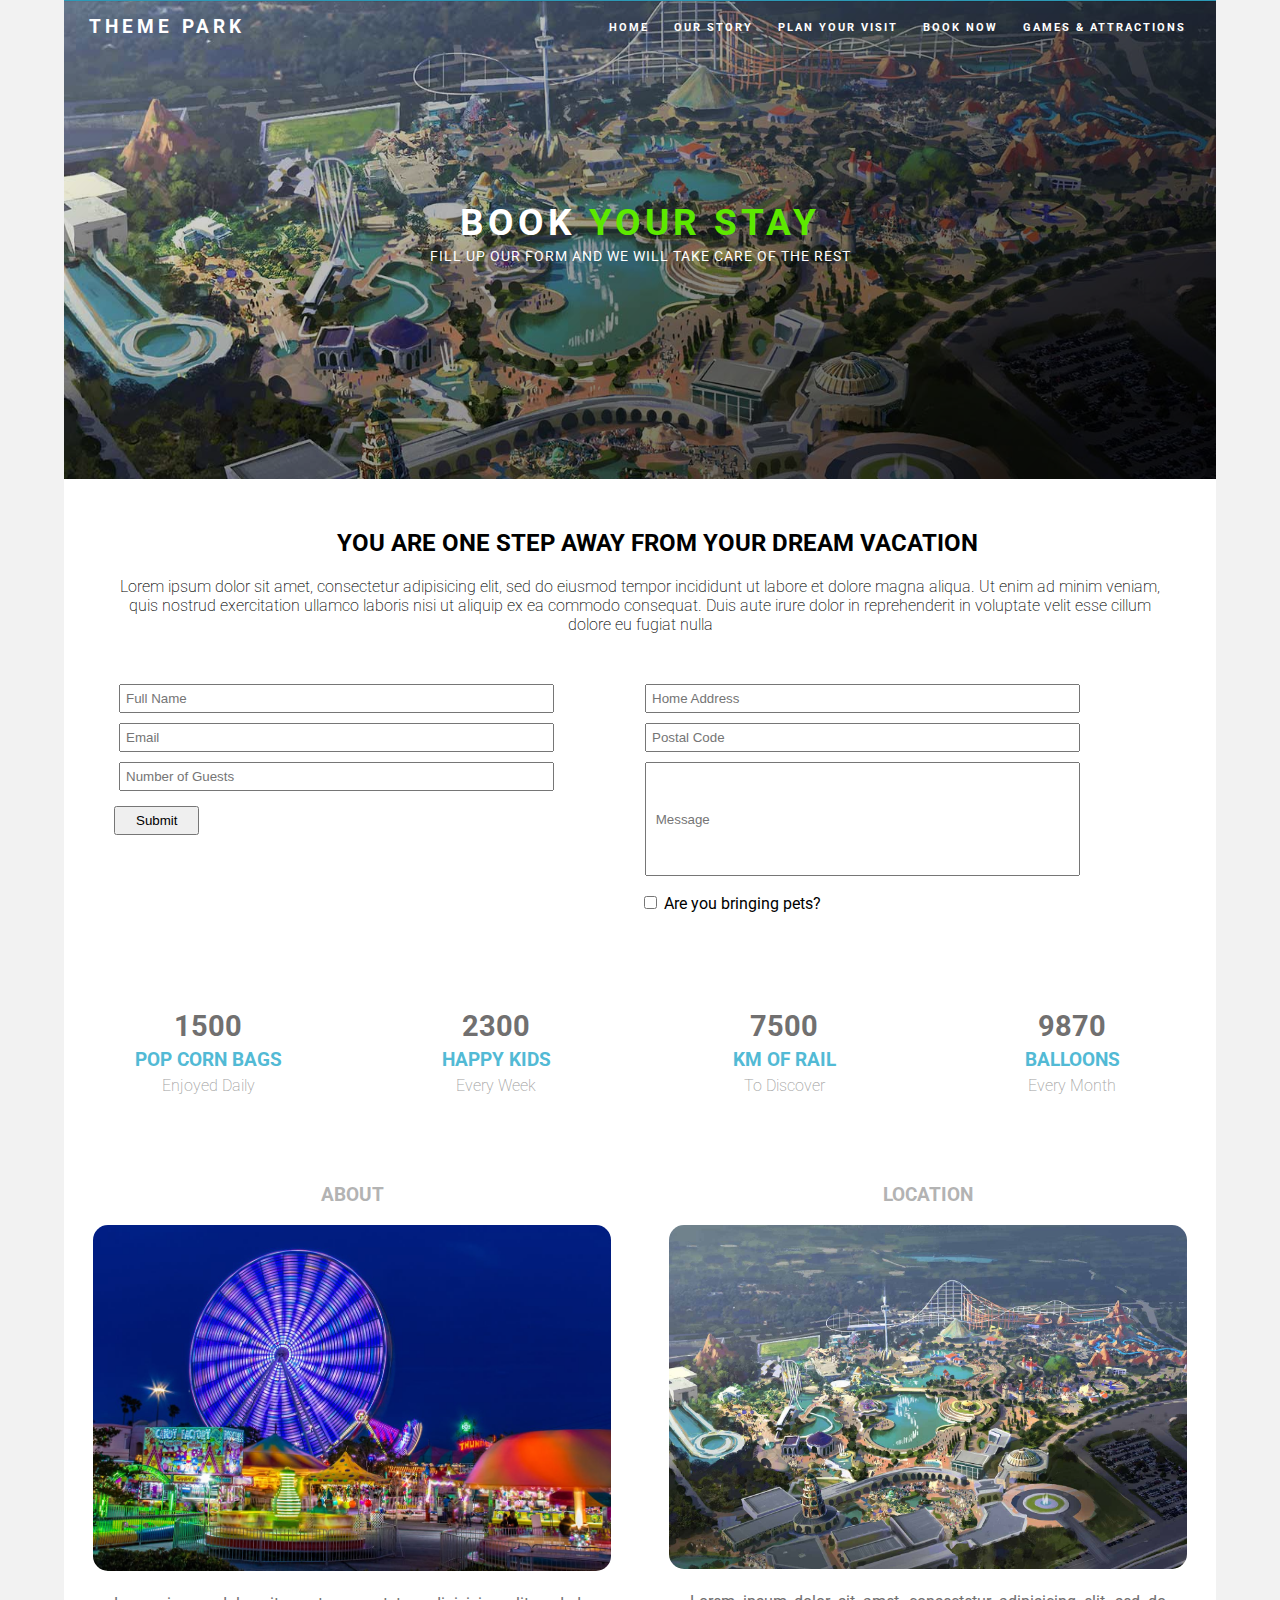
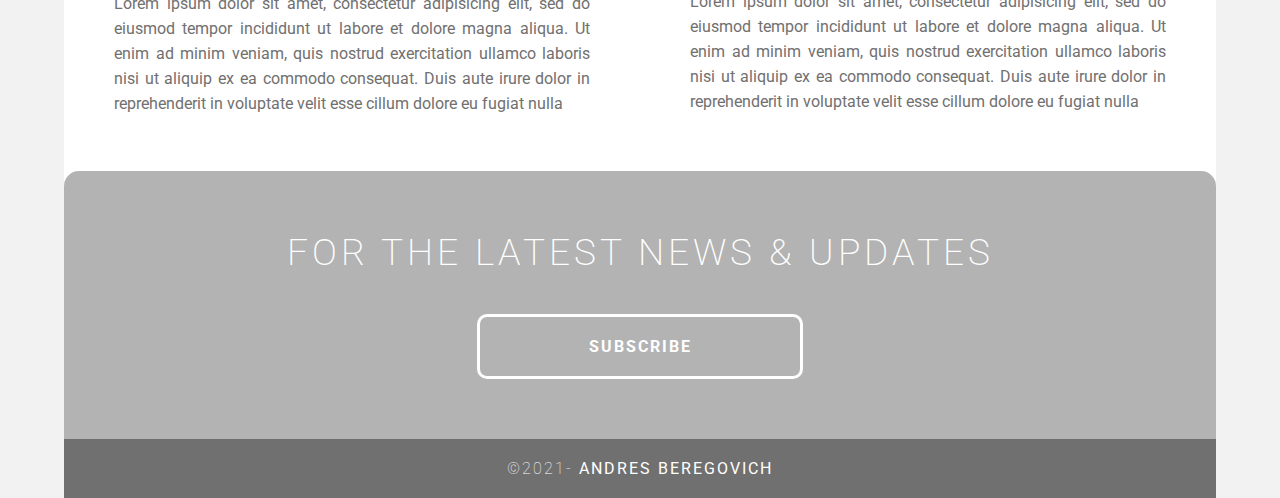
==== Theme Park/booking_form.html @ 8469e583 "Initial File Structure - Theme Park" ====
<!DOCTYPE html>
<html lang="en-US">
  <head>
    <meta charset="UTF-8" />
    <meta http-equiv="X-UA-Compatible" content="IE=edge" />
    <meta name="viewport" content="width=device-width, initial-scale=1" />
    <title>Our Amazing Theme Park</title>
    <link rel="preconnect" href="https://fonts.googleapis.com" />
    <link rel="preconnect" href="https://fonts.gstatic.com" crossorigin />
    <link
      href="https://fonts.googleapis.com/css2?family=Roboto:ital,wght@0,100;0,300;0,400;0,700;0,900;1,100;1,300;1,400;1,500;1,700;1,900&display=swap"
      rel="stylesheet"
    />
    <link href="css/styles.css" rel="stylesheet" type="text/css" />
    <link href="css/checkbox.css" rel="stylesheet" type="text/css" />
  </head>
  <body>
    <!-- Main Container -->
    <div class="container">
      <!-- Navigation -->
      <header>
        <a href="">
          <h4 class="logo">THEME PARK</h4>
        </a>
        <nav>
          <ul>
            <li><a href="#hero">HOME</a></li>
            <li><a href="#about">OUR STORY</a></li>
            <li><a href="#contact">PLAN YOUR VISIT</a></li>
            <li><a href="#accomodation">BOOK NOW</a></li>
            <li><a href="#attractions">GAMES & ATTRACTIONS</a></li>
          </ul>
        </nav>
      </header>
      <!-- Hero Section -->
      <section class="hero booking-page" id="hero">
        <h2 class="hero_header">BOOK <span class="light">YOUR STAY</span></h2>
        <p class="tagline">
          <strong> FILL UP OUR FORM AND WE WILL TAKE CARE OF THE REST </strong>
        </p>
      </section>
      <!-- About Section -->
      <section class="spacer">
        <h2 style="padding-left: 35px">
          YOU ARE ONE STEP AWAY FROM YOUR DREAM VACATION
        </h2>
        <p class="sub-text">
          Lorem ipsum dolor sit amet, consectetur adipisicing elit, sed do
          eiusmod tempor incididunt ut labore et dolore magna aliqua. Ut enim ad
          minim veniam, quis nostrud exercitation ullamco laboris nisi ut
          aliquip ex ea commodo consequat. Duis aute irure dolor in
          reprehenderit in voluptate velit esse cillum dolore eu fugiat nulla
        </p>
      </section>
      <section class="booking-section" id="booking-section">
        <div class="column-left">
          <form class="booking-form">
            <input
              type="text"
              class="user-data"
              id="name"
              placeholder="Full Name"
            /><br />
            <input
              type="text"
              class="user-data"
              id="email"
              placeholder="Email"
            /><br />
            <input
              type="text"
              class="user-data"
              id="guest-number"
              placeholder="Number of Guests"
            />
            <input class="submit-button" type="submit" value="Submit" />
          </form>
        </div>
        <div class="column-right">
          <form class="booking-form">
            <input
              type="text"
              class="user-data"
              id="address"
              placeholder="Home Address"
            /><br />
            <input
              type="text"
              class="user-data"
              id="post-code"
              placeholder="Postal Code"
            />
            <input
              type="text"
              class="user-message"
              id="message"
              placeholder=" Message"
            /><br />
            <label for="hasPets"
              ><input
                class="checkbox-label"
                type="checkbox"
                name="kids"
                id="hasPets"
              />
              <strong>Are you bringing pets?</strong></label
            >
          </form>
        </div>
      </section>
      <!-- Stats Gallery Section -->
      <div class="gallery">
        <div class="thumbnail">
          <h1 class="stats">1500</h1>
          <h4>POP CORN BAGS</h4>
          <p>Enjoyed Daily</p>
        </div>
        <div class="thumbnail">
          <h1 class="stats">2300</h1>
          <h4>HAPPY KIDS</h4>
          <p>Every Week</p>
        </div>
        <div class="thumbnail">
          <h1 class="stats">7500</h1>
          <h4>KM OF RAIL</h4>
          <p>To Discover</p>
        </div>
        <div class="thumbnail">
          <h1 class="stats">9870</h1>
          <h4>BALLOONS</h4>
          <p>Every Month</p>
        </div>
      </div>
      <!-- More Info Section -->
      <footer>
        <article class="footer_column">
          <h3>ABOUT</h3>
          <img
            src="images/park1.jpeg"
            alt=""
            width="400"
            height="200"
            class="cards"
          />
          <p>
            Lorem ipsum dolor sit amet, consectetur adipisicing elit, sed do
            eiusmod tempor incididunt ut labore et dolore magna aliqua. Ut enim
            ad minim veniam, quis nostrud exercitation ullamco laboris nisi ut
            aliquip ex ea commodo consequat. Duis aute irure dolor in
            reprehenderit in voluptate velit esse cillum dolore eu fugiat nulla
          </p>
        </article>
        <article class="footer_column">
          <h3>LOCATION</h3>
          <img
            src="images/park2.jpeg"
            alt=""
            width="400"
            height="200"
            class="cards"
          />
          <p>
            Lorem ipsum dolor sit amet, consectetur adipisicing elit, sed do
            eiusmod tempor incididunt ut labore et dolore magna aliqua. Ut enim
            ad minim veniam, quis nostrud exercitation ullamco laboris nisi ut
            aliquip ex ea commodo consequat. Duis aute irure dolor in
            reprehenderit in voluptate velit esse cillum dolore eu fugiat nulla
          </p>
        </article>
      </footer>
      <!-- Footer Section -->
      <section class="footer_banner" id="contact">
        <h2 class="hidden">Footer Banner Section</h2>
        <p class="hero_header">FOR THE LATEST NEWS &amp; UPDATES</p>
        <div class="button">subscribe</div>
      </section>
      <!-- Copyrights Section -->
      <div class="copyright">
        &copy;2021- <strong>Andres Beregovich</strong>
      </div>
    </div>
    <!-- Pop up Offer -->
    <div class="popup-wrapper" id="wrapper">
      <div class="popup">
        <div class="popup-close">x</div>
        <div class="popup-content">
          <h2>GET 50% OFF!</h2>
          <p>
            <strong>
              Don't miss this unique opportunity and enjoy an amazing weekend
              with us. Send us a message and we will get in contact with you to
              validate your discount.</strong
            >
          </p>
          <form class="booking-form">
            <input
              type="text"
              class="user-data"
              id="name"
              placeholder=" Full Name"
            /><br />
            <input
              type="text"
              class="user-data"
              id="email"
              placeholder=" Email"
            /><br />
            <input
              type="text"
              class="user-message"
              id="message"
              placeholder=" Message"
            />
          </form>
          <button class="popup-button"><strong>Book Offer</strong></button>
        </div>
      </div>
    </div>
    <!-- Main Container Ends -->

    <!-- Load scripts -->

    <script src="script.js"></script>
  </body>
</html>
---- Theme Park/css/styles.css ----
@charset "UTF-8";
/* Body */
body {
  font-family: roboto;
  background-color: #f2f2f2;
  margin-top: 0px;
  margin-right: 0px;
  margin-bottom: 0px;
  margin-left: 0px;
  font-style: normal;
  font-weight: 200;
}
/* Pop-up*/
.popup-wrapper {
  background: rgba(0, 0, 0, 0.7);
  position: fixed;
  top: 0;
  left: 0;
  width: 100%;
  height: 100%;
  display: none;
}

.popup {
  font-family: roboto;
  text-align: center;
  width: 100%;
  max-width: 400px;
  margin: 10% auto;
  padding: 20px;
  background: white;
  position: relative;
  border-radius: 10px;
  background-image: linear-gradient(cyan, white);
}

.popup-close {
  font-weight: bold;
  position: absolute;
  top: 5px;
  text-decoration: none;
  padding: 10px;
  cursor: pointer;
}

.popup-button {
  padding: 10px 30px 10px 30px;
  margin: 10px;
  background-color: gray;
  border-radius: 3px;
  color: #fff;
  border: 1px solid black;
}

.popup-button:hover {
  background-color: #fefefe;
  color: black;
  cursor: pointer;
}

/* Pop-up Form*/
.user-data {
  width: 80%;
  margin: 5px;
  padding: 5px;
}

.user-message {
  width: 80%;
  min-height: 100px;
  margin: 5px;
  padding: 5px;
  text-align: left;
}

/* Container */
.container {
  width: 90%;
  margin-left: auto;
  margin-right: auto;
  height: auto;
  background-color: #ffffff;
}
/* Navigation */
header {
  width: 100%;
  height: 5%;
  background-color: #52bad5;
  border-bottom: 1px solid #2c9ab7;
}
.logo {
  color: #fff;
  font-weight: bold;
  text-align: undefined;
  width: 20%;
  float: left;
  margin-top: 15px;
  margin-left: 25px;
  letter-spacing: 4px;
}
nav {
  float: right;
  width: 70%;
  text-align: right;
  margin-right: 5px;
}
header nav ul {
  list-style: none;
  float: right;
}
nav ul li {
  float: left;
  color: #ffffff;
  font-size: clamp(0.5rem, 0.7rem, 1rem);
  text-align: left;
  margin-right: 25px;
  margin-top: 5px;
  letter-spacing: 2px;
  font-weight: bold;
  transition: all 0.3s linear;
}
ul li a {
  color: #ffffff;
  text-decoration: none;
}
ul li:hover a {
  color: #2c9ab7;
}
.hero_header {
  color: #ffffff;
  font-size: clamp(1.5rem, 2.3rem, 3.5rem);
  text-align: center;
  margin-top: 0px;
  margin-right: 0px;
  margin-bottom: 0px;
  margin-left: 0px;
  letter-spacing: 4px;
}
/* Hero Section */
.hero {
  background-color: #b3b3b3;
  background-image: linear-gradient(
      135deg,
      rgba(255, 255, 255, 0),
      rgba(0, 0, 0, 0.817)
    ),
    url(../images/park5.jpeg);
  background-position: center;
  background-size: cover;
  padding-top: 200px;
  padding-bottom: 200px;
}
.hero.booking-page {
  background-color: #b3b3b3;
  background-image: linear-gradient(
      135deg,
      rgba(255, 255, 255, 0),
      rgba(0, 0, 0, 0.817)
    ),
    url(../images/park2.jpeg);
  background-position: center;
  background-size: cover;
  padding-top: 200px;
  padding-bottom: 200px;
}
.column-left {
  width: 50%;
  float: left;
}
.column-right {
  width: 50%;
  float: right;
}
.light {
  font-weight: bold;
  color: #5de800;
}
.tagline {
  text-align: center;
  color: #ffffff;
  margin-top: 4px;
  font-size: clamp(0.9rem, 0.75vw, 1rem);
  text-transform: uppercase;
  letter-spacing: 1px;
}
.sub-text {
  width: 100%;
}
.submit-button {
  margin-top: 10px;
  padding-left: 20px;
  padding-right: 20px;
  padding-top: 5px;
  padding-bottom: 5px;
}
.submit-button:hover {
  background-color: #fefefe;
  color: black;
  cursor: pointer;
  border-width: 1px;
  border-radius: 3px;
  padding-left: 20px;
  padding-right: 20px;
  padding-top: 5px;
  padding-bottom: 5px;
}

/* About Section */
.spacer {
  height: 50px;
  margin: 50px;
  text-align: center;
}
.booking-section {
  padding: 50px;
  min-height: 230px;
}
.text_column {
  width: 29%;
  text-align: center;
  font-size: clamp(0.7rem, 1rem, 1.2rem);
  font-weight: normal;
  line-height: 25px;
  float: left;
  padding-left: 20px;
  padding-right: 20px;
  color: #a3a3a3;
}
.about {
  padding-left: 25px;
  padding-right: 25px;
  padding-top: 35px;
  display: inline-block;
  background-color: #ffffff;
  margin-top: 0px;
}
/* Stats Gallery */
.stats {
  color: #717070;
  font-size: clamp(1.2rem, 1.8rem, 2rem);
  margin-bottom: 5px;
}

h4 {
  font-size: clamp(1rem, 1.2rem, 1.6rem);
}
h3 {
  font-size: clamp(1rem, 1.2rem, 1.6rem);
}
p {
  font-size: clamp(0.8rem, 1rem, 1.5rem);
}
.gallery {
  clear: both;
  display: inline-block;
  width: 100%;
  background-color: #ffffff;
  margin-bottom: 10px;
  border-radius: 15px;
  /* [disabled]min-width: 400px;
*/
  padding-bottom: 35px;
  padding-top: 0px;
  margin-top: -5px;
  margin-bottom: 0px;
}
.thumbnail {
  width: 25%;
  text-align: center;
  float: left;
  margin-top: 35px;
}
.gallery .thumbnail h4 {
  margin-top: 5px;
  margin-right: 5px;
  margin-bottom: 5px;
  margin-left: 5px;
  color: #52bad5;
}
.gallery .thumbnail p {
  margin-top: 0px;
  margin-right: 0px;
  margin-bottom: 0px;
  margin-left: 0px;
  color: #a3a3a3;
}
/* Service Section */
.boxa {
  background-image: linear-gradient(
      135deg,
      rgba(255, 255, 255, 0),
      rgba(0, 0, 0, 0.817)
    ),
    url(../images/park1.jpeg);
  height: 400px;
  margin-bottom: 25px;
  border-radius: 15px;
  background-size: cover;
  background-position: center;
}

.boxb {
  background-image: linear-gradient(
      135deg,
      rgba(255, 255, 255, 0),
      rgba(0, 0, 0, 0.817)
    ),
    url(../images/park4.jpeg);
  height: 400px;
  margin-bottom: 25px;
  border-radius: 15px;
  background-size: cover;
  background-position: center;
}

.boxc {
  background-image: linear-gradient(
      135deg,
      rgba(255, 255, 255, 0),
      rgba(0, 0, 0, 0.817)
    ),
    url(../images/park3.jpeg);
  height: 400px;
  margin-bottom: 25px;
  border-radius: 15px;
  background-size: cover;
  background-position: center;
}

.boxd {
  background-image: linear-gradient(
      135deg,
      rgba(255, 255, 255, 0),
      rgba(0, 0, 0, 0.817)
    ),
    url(../images/park2.jpeg);
  height: 400px;
  margin-bottom: 25px;
  border-radius: 15px;
  background-size: cover;
  background-position: center;
}

.banner {
  background-color: grey;
  background-image: url(images/park2.jpg);
  height: 400px;
  margin-bottom: 25px;
  border-radius: 15px;
}
.boxtext {
  color: #ffffff;
  font-size: clamp(1rem, 1.5rem, 2rem);
  text-align: right;
  padding-right: 100px;
  padding-top: 110px;
  letter-spacing: 2px;
  margin-top: 0px;
}
.parallax_description {
  color: #ffffff;
  text-align: right;
  padding-right: 100px;
  width: 30%;
  float: right;
  font-weight: lighter;
  line-height: 23px;
  margin-top: 0px;
  margin-right: 0px;
  margin-bottom: 0px;
  margin-left: 0px;
}
/* More info */
footer {
  background-color: #ffffff;
  padding-bottom: 35px;
}
.footer_column {
  width: 50%;
  text-align: center;
  padding-top: 30px;
  float: left;
}
footer .footer_column h3 {
  color: #b3b3b3;
  text-align: center;
}
footer .footer_column p {
  color: #717070;
  background-color: #ffffff;
}
.cards {
  width: 90%;
  height: auto;
  max-width: 600px;
  max-height: 400px;
  border-radius: 15px;
}
footer .footer_column p {
  padding-left: 30px;
  padding-right: 30px;
  text-align: justify;
  line-height: 25px;
  font-weight: normal;
  margin-left: 20px;
  margin-right: 20px;
}
.button {
  width: clamp(200px, 300px, 450px);
  margin-top: 40px;
  margin-right: auto;
  margin-bottom: auto;
  margin-left: auto;
  padding-top: 20px;
  padding-right: 10px;
  padding-bottom: 20px;
  padding-left: 10px;
  text-align: center;
  vertical-align: middle;
  border-radius: 0px;
  text-transform: uppercase;
  font-size: clamp(0.7rem, 1rem, 1.4rem);
  font-weight: bold;
  letter-spacing: 2px;
  border: 3px solid #ffffff;
  border-radius: 10px;
  color: #ffffff;
  transition: all 0.3s linear;
}
.button:hover {
  background-color: #fefefe;
  color: #c4c4c4;
  cursor: pointer;
}
.copyright {
  text-align: center;
  padding-top: 20px;
  padding-bottom: 20px;
  background-color: #717070;
  color: #ffffff;
  text-transform: uppercase;
  font-weight: lighter;
  letter-spacing: 2px;
  border-top-width: 2px;
}
.footer_banner {
  background-color: #b3b3b3;
  padding-top: 60px;
  padding-bottom: 60px;
  margin-bottom: 0px;
  background-repeat: repeat;
  border-top-left-radius: 15px;
  border-top-right-radius: 15px;
}
footer {
  display: inline-block;
  border-radius: 15px;
}
.hidden {
  display: none;
}

/* Mobile */
@media (max-width: 320px) {
  .logo {
    width: 100%;
    text-align: center;
    margin-top: 13px;
    margin-right: 0px;
    margin-bottom: 0px;
    margin-left: 0px;
  }
  .container header nav {
    margin-top: 0px;
    margin-right: 0px;
    margin-bottom: 0px;
    margin-left: 0px;
    width: 100%;
    float: none;
    display: none;
  }
  header nav ul {
    background-color: honeydew;
  }
  nav ul li {
    margin-top: 0px;
    margin-right: 0px;
    margin-bottom: 0px;
    margin-left: 0px;
    width: 100%;
    text-align: center;
  }
  .text_column {
    width: 100%;
    text-align: justify;
    padding-top: 0px;
    padding-right: 0px;
    padding-bottom: 0px;
    padding-left: 0px;
  }
  .thumbnail {
    width: 100%;
  }
  .footer_column {
    width: 100%;
    margin-top: 0px;
  }
  .parallax {
    text-align: center;
    margin-top: 0px;
    margin-right: 0px;
    margin-bottom: 0px;
    margin-left: 0px;
    padding-top: 40%;
    padding-right: 0px;
    padding-bottom: 0px;
    padding-left: 0px;
    width: 100%;
    font-size: 18px;
  }
  .parallax_description {
    padding-top: 0px;
    padding-right: 0px;
    padding-bottom: 0px;
    padding-left: 0px;
    width: 90%;
    margin-top: 25px;
    margin-right: 0px;
    margin-bottom: 0px;
    margin-left: 12px;
    float: none;
    text-align: center;
  }
  .banner {
    background-color: #2d9ab7;
    background-image: url(images/park2.jpg);
  }
  .tagline {
    font-size: 15px;
    margin-top: 20px;
    line-height: 22px;
    padding: 15px;
  }
  .hero_header {
    font-size: 45px;
    padding-left: 10px;
    padding-right: 10px;
    line-height: 40px;
    text-align: center;
  }
}

/* Small Tablets */
@media (min-width: 321px) and (max-width: 767px) {
  .logo {
    width: 100%;
    text-align: center;
    margin-top: 13px;
    margin-right: 0px;
    margin-bottom: 0px;
    margin-left: 0px;
    color: #043745;
  }
  .container header nav {
    margin-top: 0px;
    margin-right: 0px;
    margin-bottom: 0px;
    margin-left: 0px;
    width: 100%;
    float: none;
    overflow: auto;
    display: inline-block;
    background: #52bad5;
  }
  header nav ul {
    padding: 0px;
    float: none;
  }
  nav ul li {
    margin-top: 0px;
    margin-right: 0px;
    margin-bottom: 0px;
    margin-left: 0px;
    width: 100%;
    text-align: center;
    padding-top: 8px;
    padding-bottom: 8px;
  }
  .text_column {
    width: 100%;
    text-align: left;
    padding-top: 0px;
    padding-right: 0px;
    padding-bottom: 0px;
    padding-left: 0px;
  }
  .thumbnail {
    width: 100%;
  }
  .footer_column {
    width: 100%;
    margin-top: 0px;
  }
  .parallax {
    text-align: center;
    margin-top: 0px;
    margin-right: 0px;
    margin-bottom: 0px;
    margin-left: 0px;
    padding-top: 40%;
    padding-right: 0px;
    padding-bottom: 0px;
    padding-left: 0px;
    width: 100%;
    font-size: 18px;
  }
  .parallax_description {
    padding-top: 0px;
    padding-right: 0px;
    padding-bottom: 0px;
    padding-left: 0px;
    margin-top: 30%;
    margin-right: 0px;
    margin-bottom: 0px;
    margin-left: 0px;
    float: none;
    width: 90%;
    text-align: right;
  }
  .thumbnail {
    width: 50%;
  }
  .parallax {
    margin-top: 0px;
    margin-right: 0px;
    margin-bottom: 0px;
    margin-left: 0px;
    padding-right: 0px;
    padding-bottom: 0px;
    padding-left: 0px;
    padding-top: 20%;
  }
  .boxtext {
    margin-top: 0px;
    margin-right: 0px;
    margin-bottom: 0px;
    margin-left: 0px;
    width: 90%;
    padding-top: 60px;
  }
  .banner {
    padding-left: 20px;
    padding-right: 20px;
  }
  .footer_column {
    width: 100%;
  }
}
/* Small Desktops */
@media (min-width: 768px) and (max-width: 1096px) {
  .text_column {
    width: 100%;
  }
  .thumbnail {
    width: 50%;
  }
  .text_column {
    width: 100%;
    margin-top: 0px;
    margin-right: 0px;
    margin-bottom: 0px;
    margin-left: 0px;
    padding-top: 0px;
    padding-right: 0px;
    padding-bottom: 0px;
    padding-left: 0px;
  }
  .banner {
    margin-top: 0px;
    padding-top: 0px;
  }
}
---- Theme Park/css/checkbox.css ----
.checkbox-label {
  margin-top: 15px;
}
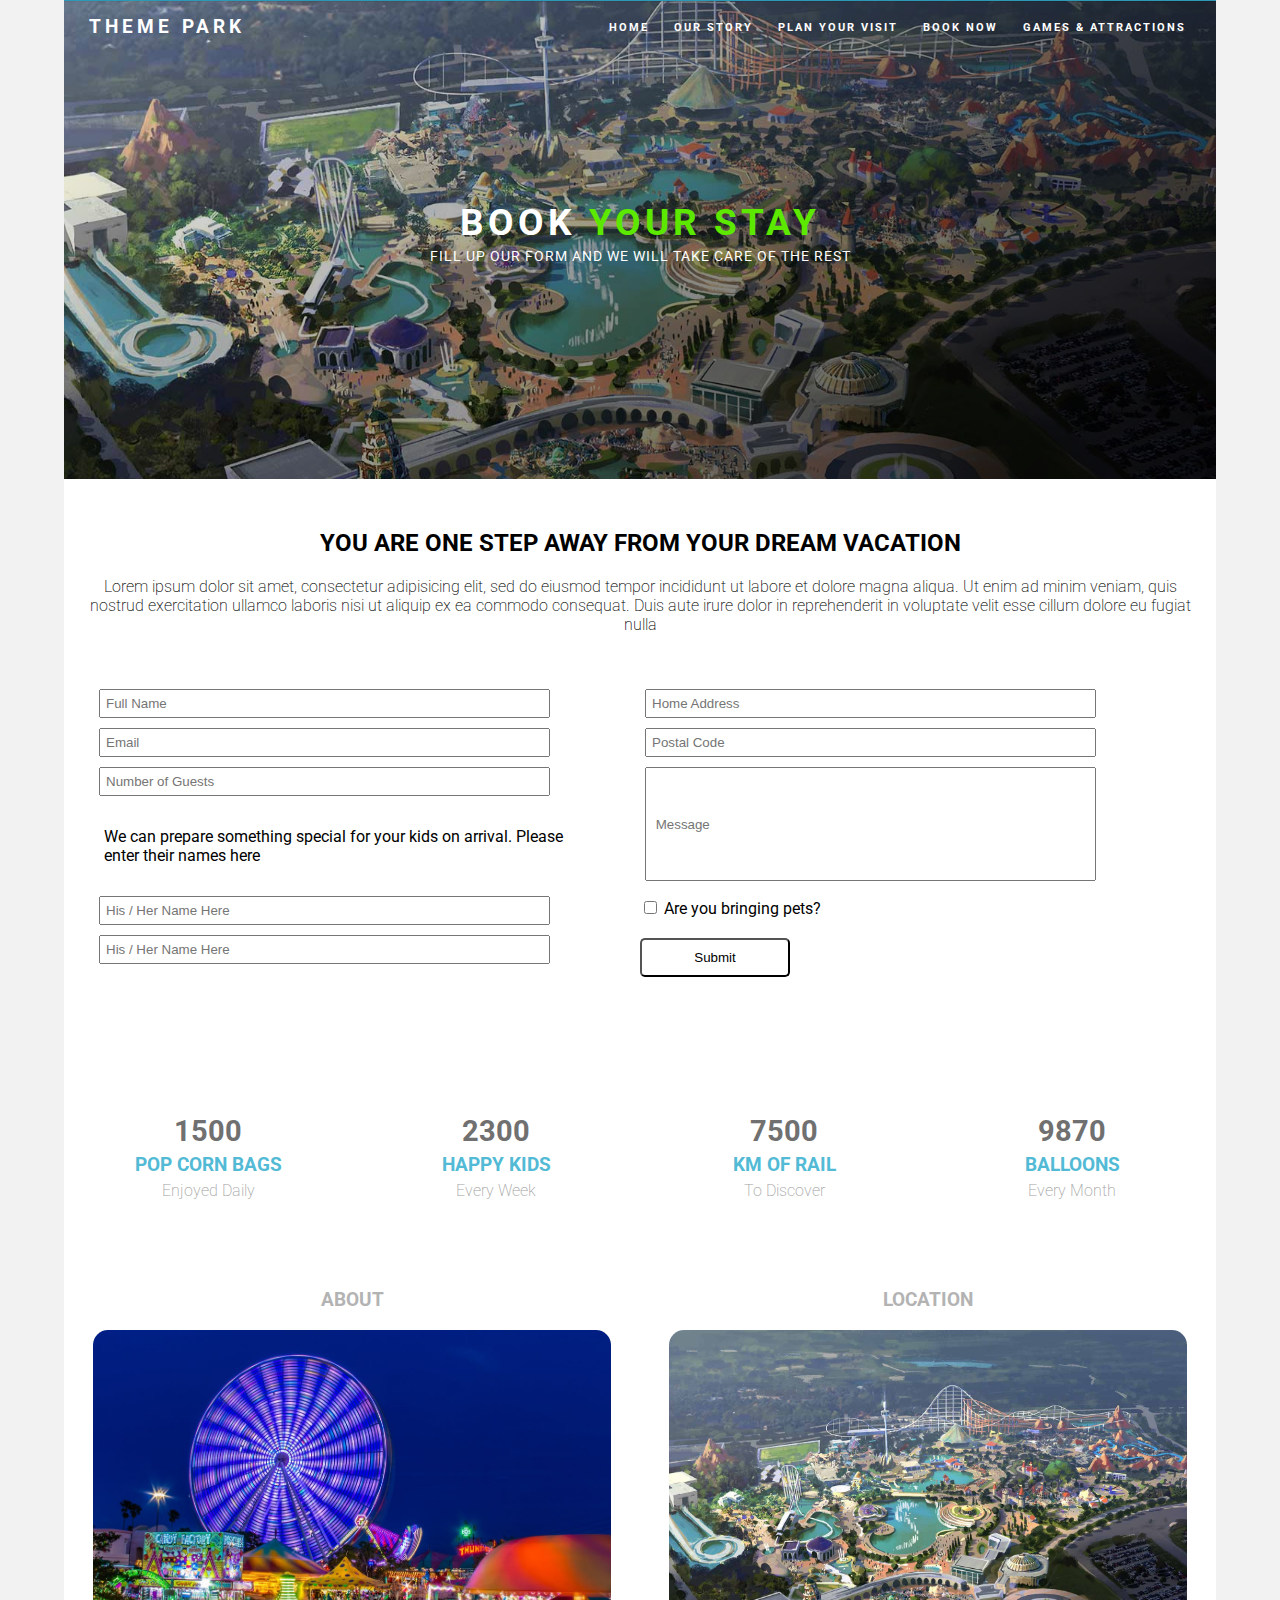
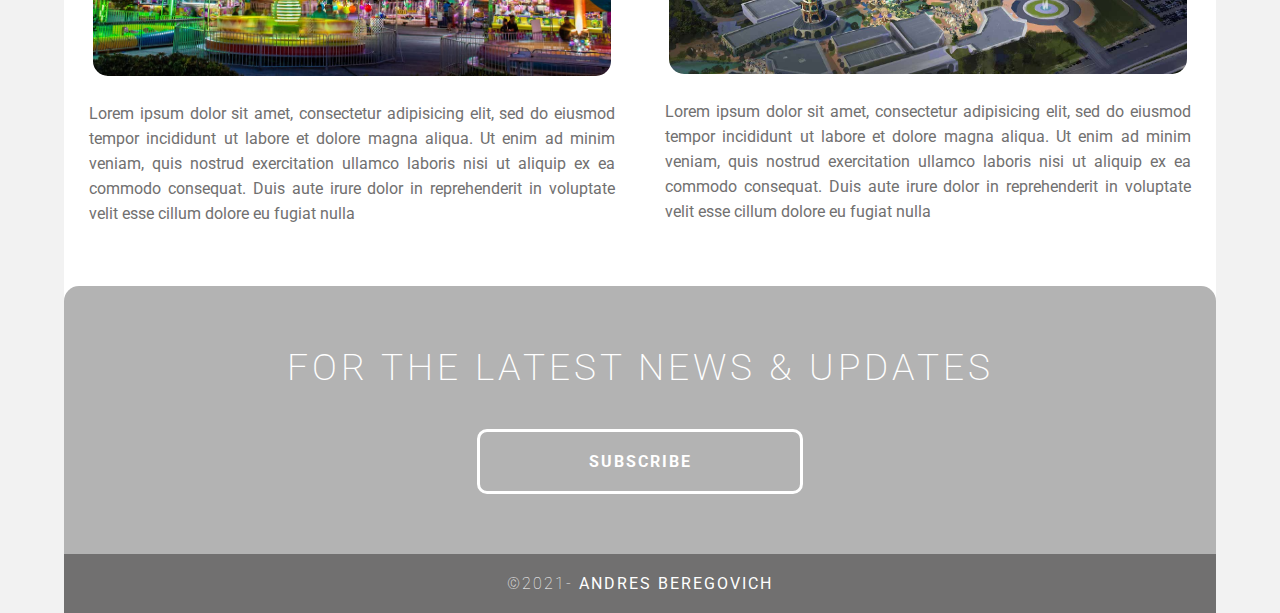
==== commit c0c61d33: "Mobile CSS Page corrections and optimisations" ====
--- a/Theme Park/booking_form.html
+++ b/Theme Park/booking_form.html
@@ -1,225 +1,222 @@
 <!DOCTYPE html>
 <html lang="en-US">
-  <head>
-    <meta charset="UTF-8" />
-    <meta http-equiv="X-UA-Compatible" content="IE=edge" />
-    <meta name="viewport" content="width=device-width, initial-scale=1" />
-    <title>Our Amazing Theme Park</title>
-    <link rel="preconnect" href="https://fonts.googleapis.com" />
-    <link rel="preconnect" href="https://fonts.gstatic.com" crossorigin />
-    <link
-      href="https://fonts.googleapis.com/css2?family=Roboto:ital,wght@0,100;0,300;0,400;0,700;0,900;1,100;1,300;1,400;1,500;1,700;1,900&display=swap"
-      rel="stylesheet"
-    />
-    <link href="css/styles.css" rel="stylesheet" type="text/css" />
-    <link href="css/checkbox.css" rel="stylesheet" type="text/css" />
-  </head>
-  <body>
-    <!-- Main Container -->
-    <div class="container">
-      <!-- Navigation -->
-      <header>
-        <a href="">
-          <h4 class="logo">THEME PARK</h4>
-        </a>
-        <nav>
-          <ul>
-            <li><a href="#hero">HOME</a></li>
-            <li><a href="#about">OUR STORY</a></li>
-            <li><a href="#contact">PLAN YOUR VISIT</a></li>
-            <li><a href="#accomodation">BOOK NOW</a></li>
-            <li><a href="#attractions">GAMES & ATTRACTIONS</a></li>
-          </ul>
-        </nav>
-      </header>
-      <!-- Hero Section -->
-      <section class="hero booking-page" id="hero">
-        <h2 class="hero_header">BOOK <span class="light">YOUR STAY</span></h2>
-        <p class="tagline">
-          <strong> FILL UP OUR FORM AND WE WILL TAKE CARE OF THE REST </strong>
-        </p>
-      </section>
-      <!-- About Section -->
-      <section class="spacer">
-        <h2 style="padding-left: 35px">
-          YOU ARE ONE STEP AWAY FROM YOUR DREAM VACATION
-        </h2>
-        <p class="sub-text">
-          Lorem ipsum dolor sit amet, consectetur adipisicing elit, sed do
-          eiusmod tempor incididunt ut labore et dolore magna aliqua. Ut enim ad
-          minim veniam, quis nostrud exercitation ullamco laboris nisi ut
-          aliquip ex ea commodo consequat. Duis aute irure dolor in
-          reprehenderit in voluptate velit esse cillum dolore eu fugiat nulla
-        </p>
-      </section>
-      <section class="booking-section" id="booking-section">
-        <div class="column-left">
-          <form class="booking-form">
-            <input
-              type="text"
-              class="user-data"
-              id="name"
-              placeholder="Full Name"
-            /><br />
-            <input
-              type="text"
-              class="user-data"
-              id="email"
-              placeholder="Email"
-            /><br />
-            <input
-              type="text"
-              class="user-data"
-              id="guest-number"
-              placeholder="Number of Guests"
-            />
-            <input class="submit-button" type="submit" value="Submit" />
-          </form>
+    <head>
+        <meta charset="UTF-8" />
+        <meta http-equiv="X-UA-Compatible" content="IE=edge" />
+        <meta name="viewport" content="width=device-width, initial-scale=1" />
+        <title>Our Amazing Theme Park</title>
+        <link rel="preconnect" href="https://fonts.googleapis.com" />
+        <link rel="preconnect" href="https://fonts.gstatic.com" crossorigin />
+        <link
+            href="https://fonts.googleapis.com/css2?family=Roboto:ital,wght@0,100;0,300;0,400;0,700;0,900;1,100;1,300;1,400;1,500;1,700;1,900&display=swap"
+            rel="stylesheet"
+        />
+        <link href="css/styles.css" rel="stylesheet" type="text/css" />
+        <link href="css/checkbox.css" rel="stylesheet" type="text/css" />
+    </head>
+    <body>
+        <!-- Main Container -->
+        <div class="container">
+            <!-- Navigation -->
+            <header>
+                <a href="">
+                    <h4 class="logo">THEME PARK</h4>
+                </a>
+                <nav>
+                    <ul>
+                        <li><a href="#hero">HOME</a></li>
+                        <li><a href="#about">OUR STORY</a></li>
+                        <li><a href="#contact">PLAN YOUR VISIT</a></li>
+                        <li><a href="#accomodation">BOOK NOW</a></li>
+                        <li><a href="#attractions">GAMES & ATTRACTIONS</a></li>
+                    </ul>
+                </nav>
+            </header>
+            <!-- Hero Section -->
+            <section class="hero booking-page" id="hero">
+                <h2 class="hero_header">BOOK <span class="light">YOUR STAY</span></h2>
+                <p class="tagline">
+                    <strong> FILL UP OUR FORM AND WE WILL TAKE CARE OF THE REST </strong>
+                </p>
+            </section>
+            <!-- About Section -->
+            <section class="spacer">
+                <h2>YOU ARE ONE STEP AWAY FROM YOUR DREAM VACATION</h2>
+                <p class="sub-text">
+                    Lorem ipsum dolor sit amet, consectetur adipisicing elit, sed do eiusmod tempor
+                    incididunt ut labore et dolore magna aliqua. Ut enim ad minim veniam, quis
+                    nostrud exercitation ullamco laboris nisi ut aliquip ex ea commodo consequat.
+                    Duis aute irure dolor in reprehenderit in voluptate velit esse cillum dolore eu
+                    fugiat nulla
+                </p>
+            </section>
+            <section class="booking-section" id="booking-section">
+                <div class="column-left">
+                    <form class="booking-form">
+                        <input
+                            type="text"
+                            class="user-data"
+                            id="name"
+                            placeholder="Full Name"
+                        /><br />
+                        <input type="text" class="user-data" id="email" placeholder="Email" /><br />
+                        <input
+                            type="text"
+                            class="user-data"
+                            id="guest-number"
+                            placeholder="Number of Guests"
+                        />
+                        <p style="padding: 10px; max-width: 90%">
+                            <strong
+                                >We can prepare something special for your kids on arrival. Please
+                                enter their names here</strong
+                            >
+                        </p>
+                        <input
+                            type="text"
+                            class="user-data"
+                            id="guest-name"
+                            placeholder="His / Her Name Here"
+                        />
+                        <input
+                            type="text"
+                            class="user-data"
+                            id="guest-name"
+                            placeholder="His / Her Name Here"
+                        />
+                    </form>
+                </div>
+                <div class="column-right">
+                    <form class="booking-form">
+                        <input
+                            type="text"
+                            class="user-data"
+                            id="address"
+                            placeholder="Home Address"
+                        /><br />
+                        <input
+                            type="text"
+                            class="user-data"
+                            id="post-code"
+                            placeholder="Postal Code"
+                        />
+                        <input
+                            type="text"
+                            class="user-message"
+                            id="message"
+                            placeholder=" Message"
+                        /><br />
+                        <label for="hasPets"
+                            ><input
+                                class="checkbox-label"
+                                type="checkbox"
+                                name="kids"
+                                id="hasPets"
+                            />
+                            <strong>Are you bringing pets?</strong></label
+                        ><br />
+                        <input class="submit-button" type="submit" value="Submit" />
+                    </form>
+                </div>
+            </section>
+            <!-- Stats Gallery Section -->
+            <div class="gallery">
+                <div class="thumbnail">
+                    <h1 class="stats">1500</h1>
+                    <h4>POP CORN BAGS</h4>
+                    <p>Enjoyed Daily</p>
+                </div>
+                <div class="thumbnail">
+                    <h1 class="stats">2300</h1>
+                    <h4>HAPPY KIDS</h4>
+                    <p>Every Week</p>
+                </div>
+                <div class="thumbnail">
+                    <h1 class="stats">7500</h1>
+                    <h4>KM OF RAIL</h4>
+                    <p>To Discover</p>
+                </div>
+                <div class="thumbnail">
+                    <h1 class="stats">9870</h1>
+                    <h4>BALLOONS</h4>
+                    <p>Every Month</p>
+                </div>
+            </div>
+            <!-- More Info Section -->
+            <footer>
+                <article class="footer_column">
+                    <h3>ABOUT</h3>
+                    <img src="images/park1.jpeg" alt="" width="400" height="200" class="cards" />
+                    <p style="padding: 5px">
+                        Lorem ipsum dolor sit amet, consectetur adipisicing elit, sed do eiusmod
+                        tempor incididunt ut labore et dolore magna aliqua. Ut enim ad minim veniam,
+                        quis nostrud exercitation ullamco laboris nisi ut aliquip ex ea commodo
+                        consequat. Duis aute irure dolor in reprehenderit in voluptate velit esse
+                        cillum dolore eu fugiat nulla
+                    </p>
+                </article>
+                <article class="footer_column">
+                    <h3>LOCATION</h3>
+                    <img src="images/park2.jpeg" alt="" width="400" height="200" class="cards" />
+                    <p style="padding: 5px">
+                        Lorem ipsum dolor sit amet, consectetur adipisicing elit, sed do eiusmod
+                        tempor incididunt ut labore et dolore magna aliqua. Ut enim ad minim veniam,
+                        quis nostrud exercitation ullamco laboris nisi ut aliquip ex ea commodo
+                        consequat. Duis aute irure dolor in reprehenderit in voluptate velit esse
+                        cillum dolore eu fugiat nulla
+                    </p>
+                </article>
+            </footer>
+            <!-- Footer Section -->
+            <section class="footer_banner" id="contact">
+                <h2 class="hidden">Footer Banner Section</h2>
+                <p class="hero_header">FOR THE LATEST NEWS &amp; UPDATES</p>
+                <div class="button">subscribe</div>
+            </section>
+            <!-- Copyrights Section -->
+            <div class="copyright">&copy;2021- <strong>Andres Beregovich</strong></div>
         </div>
-        <div class="column-right">
-          <form class="booking-form">
-            <input
-              type="text"
-              class="user-data"
-              id="address"
-              placeholder="Home Address"
-            /><br />
-            <input
-              type="text"
-              class="user-data"
-              id="post-code"
-              placeholder="Postal Code"
-            />
-            <input
-              type="text"
-              class="user-message"
-              id="message"
-              placeholder=" Message"
-            /><br />
-            <label for="hasPets"
-              ><input
-                class="checkbox-label"
-                type="checkbox"
-                name="kids"
-                id="hasPets"
-              />
-              <strong>Are you bringing pets?</strong></label
-            >
-          </form>
+        <!-- Pop up Offer -->
+        <div class="popup-wrapper" id="wrapper">
+            <div class="popup">
+                <div class="popup-close">x</div>
+                <div class="popup-content">
+                    <h2>GET 50% OFF!</h2>
+                    <p>
+                        <strong>
+                            Don't miss this unique opportunity and enjoy an amazing weekend with us.
+                            Send us a message and we will get in contact with you to validate your
+                            discount.</strong
+                        >
+                    </p>
+                    <form class="booking-form">
+                        <input
+                            type="text"
+                            class="user-data"
+                            id="name"
+                            placeholder=" Full Name"
+                        /><br />
+                        <input
+                            type="text"
+                            class="user-data"
+                            id="email"
+                            placeholder=" Email"
+                        /><br />
+                        <input
+                            type="text"
+                            class="user-message"
+                            id="message"
+                            placeholder=" Message"
+                        />
+                    </form>
+                    <button class="popup-button"><strong>Book Offer</strong></button>
+                </div>
+            </div>
         </div>
-      </section>
-      <!-- Stats Gallery Section -->
-      <div class="gallery">
-        <div class="thumbnail">
-          <h1 class="stats">1500</h1>
-          <h4>POP CORN BAGS</h4>
-          <p>Enjoyed Daily</p>
-        </div>
-        <div class="thumbnail">
-          <h1 class="stats">2300</h1>
-          <h4>HAPPY KIDS</h4>
-          <p>Every Week</p>
-        </div>
-        <div class="thumbnail">
-          <h1 class="stats">7500</h1>
-          <h4>KM OF RAIL</h4>
-          <p>To Discover</p>
-        </div>
-        <div class="thumbnail">
-          <h1 class="stats">9870</h1>
-          <h4>BALLOONS</h4>
-          <p>Every Month</p>
-        </div>
-      </div>
-      <!-- More Info Section -->
-      <footer>
-        <article class="footer_column">
-          <h3>ABOUT</h3>
-          <img
-            src="images/park1.jpeg"
-            alt=""
-            width="400"
-            height="200"
-            class="cards"
-          />
-          <p>
-            Lorem ipsum dolor sit amet, consectetur adipisicing elit, sed do
-            eiusmod tempor incididunt ut labore et dolore magna aliqua. Ut enim
-            ad minim veniam, quis nostrud exercitation ullamco laboris nisi ut
-            aliquip ex ea commodo consequat. Duis aute irure dolor in
-            reprehenderit in voluptate velit esse cillum dolore eu fugiat nulla
-          </p>
-        </article>
-        <article class="footer_column">
-          <h3>LOCATION</h3>
-          <img
-            src="images/park2.jpeg"
-            alt=""
-            width="400"
-            height="200"
-            class="cards"
-          />
-          <p>
-            Lorem ipsum dolor sit amet, consectetur adipisicing elit, sed do
-            eiusmod tempor incididunt ut labore et dolore magna aliqua. Ut enim
-            ad minim veniam, quis nostrud exercitation ullamco laboris nisi ut
-            aliquip ex ea commodo consequat. Duis aute irure dolor in
-            reprehenderit in voluptate velit esse cillum dolore eu fugiat nulla
-          </p>
-        </article>
-      </footer>
-      <!-- Footer Section -->
-      <section class="footer_banner" id="contact">
-        <h2 class="hidden">Footer Banner Section</h2>
-        <p class="hero_header">FOR THE LATEST NEWS &amp; UPDATES</p>
-        <div class="button">subscribe</div>
-      </section>
-      <!-- Copyrights Section -->
-      <div class="copyright">
-        &copy;2021- <strong>Andres Beregovich</strong>
-      </div>
-    </div>
-    <!-- Pop up Offer -->
-    <div class="popup-wrapper" id="wrapper">
-      <div class="popup">
-        <div class="popup-close">x</div>
-        <div class="popup-content">
-          <h2>GET 50% OFF!</h2>
-          <p>
-            <strong>
-              Don't miss this unique opportunity and enjoy an amazing weekend
-              with us. Send us a message and we will get in contact with you to
-              validate your discount.</strong
-            >
-          </p>
-          <form class="booking-form">
-            <input
-              type="text"
-              class="user-data"
-              id="name"
-              placeholder=" Full Name"
-            /><br />
-            <input
-              type="text"
-              class="user-data"
-              id="email"
-              placeholder=" Email"
-            /><br />
-            <input
-              type="text"
-              class="user-message"
-              id="message"
-              placeholder=" Message"
-            />
-          </form>
-          <button class="popup-button"><strong>Book Offer</strong></button>
-        </div>
-      </div>
-    </div>
-    <!-- Main Container Ends -->
+        <!-- Main Container Ends -->
 
-    <!-- Load scripts -->
+        <!-- Load scripts -->
 
-    <script src="script.js"></script>
-  </body>
+        <script src="script.js"></script>
+    </body>
 </html>
--- a/Theme Park/css/styles.css
+++ b/Theme Park/css/styles.css
@@ -1,682 +1,691 @@
 @charset "UTF-8";
 /* Body */
 body {
-  font-family: roboto;
-  background-color: #f2f2f2;
-  margin-top: 0px;
-  margin-right: 0px;
-  margin-bottom: 0px;
-  margin-left: 0px;
-  font-style: normal;
-  font-weight: 200;
-}
-/* Pop-up*/
-.popup-wrapper {
-  background: rgba(0, 0, 0, 0.7);
-  position: fixed;
-  top: 0;
-  left: 0;
-  width: 100%;
-  height: 100%;
-  display: none;
-}
-
-.popup {
-  font-family: roboto;
-  text-align: center;
-  width: 100%;
-  max-width: 400px;
-  margin: 10% auto;
-  padding: 20px;
-  background: white;
-  position: relative;
-  border-radius: 10px;
-  background-image: linear-gradient(cyan, white);
-}
-
-.popup-close {
-  font-weight: bold;
-  position: absolute;
-  top: 5px;
-  text-decoration: none;
-  padding: 10px;
-  cursor: pointer;
-}
-
-.popup-button {
-  padding: 10px 30px 10px 30px;
-  margin: 10px;
-  background-color: gray;
-  border-radius: 3px;
-  color: #fff;
-  border: 1px solid black;
-}
-
-.popup-button:hover {
-  background-color: #fefefe;
-  color: black;
-  cursor: pointer;
-}
-
-/* Pop-up Form*/
-.user-data {
-  width: 80%;
-  margin: 5px;
-  padding: 5px;
-}
-
-.user-message {
-  width: 80%;
-  min-height: 100px;
-  margin: 5px;
-  padding: 5px;
-  text-align: left;
-}
-
-/* Container */
-.container {
-  width: 90%;
-  margin-left: auto;
-  margin-right: auto;
-  height: auto;
-  background-color: #ffffff;
-}
-/* Navigation */
-header {
-  width: 100%;
-  height: 5%;
-  background-color: #52bad5;
-  border-bottom: 1px solid #2c9ab7;
-}
-.logo {
-  color: #fff;
-  font-weight: bold;
-  text-align: undefined;
-  width: 20%;
-  float: left;
-  margin-top: 15px;
-  margin-left: 25px;
-  letter-spacing: 4px;
-}
-nav {
-  float: right;
-  width: 70%;
-  text-align: right;
-  margin-right: 5px;
-}
-header nav ul {
-  list-style: none;
-  float: right;
-}
-nav ul li {
-  float: left;
-  color: #ffffff;
-  font-size: clamp(0.5rem, 0.7rem, 1rem);
-  text-align: left;
-  margin-right: 25px;
-  margin-top: 5px;
-  letter-spacing: 2px;
-  font-weight: bold;
-  transition: all 0.3s linear;
-}
-ul li a {
-  color: #ffffff;
-  text-decoration: none;
-}
-ul li:hover a {
-  color: #2c9ab7;
-}
-.hero_header {
-  color: #ffffff;
-  font-size: clamp(1.5rem, 2.3rem, 3.5rem);
-  text-align: center;
-  margin-top: 0px;
-  margin-right: 0px;
-  margin-bottom: 0px;
-  margin-left: 0px;
-  letter-spacing: 4px;
-}
-/* Hero Section */
-.hero {
-  background-color: #b3b3b3;
-  background-image: linear-gradient(
-      135deg,
-      rgba(255, 255, 255, 0),
-      rgba(0, 0, 0, 0.817)
-    ),
-    url(../images/park5.jpeg);
-  background-position: center;
-  background-size: cover;
-  padding-top: 200px;
-  padding-bottom: 200px;
-}
-.hero.booking-page {
-  background-color: #b3b3b3;
-  background-image: linear-gradient(
-      135deg,
-      rgba(255, 255, 255, 0),
-      rgba(0, 0, 0, 0.817)
-    ),
-    url(../images/park2.jpeg);
-  background-position: center;
-  background-size: cover;
-  padding-top: 200px;
-  padding-bottom: 200px;
-}
-.column-left {
-  width: 50%;
-  float: left;
-}
-.column-right {
-  width: 50%;
-  float: right;
-}
-.light {
-  font-weight: bold;
-  color: #5de800;
-}
-.tagline {
-  text-align: center;
-  color: #ffffff;
-  margin-top: 4px;
-  font-size: clamp(0.9rem, 0.75vw, 1rem);
-  text-transform: uppercase;
-  letter-spacing: 1px;
-}
-.sub-text {
-  width: 100%;
-}
-.submit-button {
-  margin-top: 10px;
-  padding-left: 20px;
-  padding-right: 20px;
-  padding-top: 5px;
-  padding-bottom: 5px;
-}
-.submit-button:hover {
-  background-color: #fefefe;
-  color: black;
-  cursor: pointer;
-  border-width: 1px;
-  border-radius: 3px;
-  padding-left: 20px;
-  padding-right: 20px;
-  padding-top: 5px;
-  padding-bottom: 5px;
-}
-
-/* About Section */
-.spacer {
-  height: 50px;
-  margin: 50px;
-  text-align: center;
-}
-.booking-section {
-  padding: 50px;
-  min-height: 230px;
-}
-.text_column {
-  width: 29%;
-  text-align: center;
-  font-size: clamp(0.7rem, 1rem, 1.2rem);
-  font-weight: normal;
-  line-height: 25px;
-  float: left;
-  padding-left: 20px;
-  padding-right: 20px;
-  color: #a3a3a3;
-}
-.about {
-  padding-left: 25px;
-  padding-right: 25px;
-  padding-top: 35px;
-  display: inline-block;
-  background-color: #ffffff;
-  margin-top: 0px;
-}
-/* Stats Gallery */
-.stats {
-  color: #717070;
-  font-size: clamp(1.2rem, 1.8rem, 2rem);
-  margin-bottom: 5px;
-}
-
-h4 {
-  font-size: clamp(1rem, 1.2rem, 1.6rem);
-}
-h3 {
-  font-size: clamp(1rem, 1.2rem, 1.6rem);
-}
-p {
-  font-size: clamp(0.8rem, 1rem, 1.5rem);
-}
-.gallery {
-  clear: both;
-  display: inline-block;
-  width: 100%;
-  background-color: #ffffff;
-  margin-bottom: 10px;
-  border-radius: 15px;
-  /* [disabled]min-width: 400px;
-*/
-  padding-bottom: 35px;
-  padding-top: 0px;
-  margin-top: -5px;
-  margin-bottom: 0px;
-}
-.thumbnail {
-  width: 25%;
-  text-align: center;
-  float: left;
-  margin-top: 35px;
-}
-.gallery .thumbnail h4 {
-  margin-top: 5px;
-  margin-right: 5px;
-  margin-bottom: 5px;
-  margin-left: 5px;
-  color: #52bad5;
-}
-.gallery .thumbnail p {
-  margin-top: 0px;
-  margin-right: 0px;
-  margin-bottom: 0px;
-  margin-left: 0px;
-  color: #a3a3a3;
-}
-/* Service Section */
-.boxa {
-  background-image: linear-gradient(
-      135deg,
-      rgba(255, 255, 255, 0),
-      rgba(0, 0, 0, 0.817)
-    ),
-    url(../images/park1.jpeg);
-  height: 400px;
-  margin-bottom: 25px;
-  border-radius: 15px;
-  background-size: cover;
-  background-position: center;
-}
-
-.boxb {
-  background-image: linear-gradient(
-      135deg,
-      rgba(255, 255, 255, 0),
-      rgba(0, 0, 0, 0.817)
-    ),
-    url(../images/park4.jpeg);
-  height: 400px;
-  margin-bottom: 25px;
-  border-radius: 15px;
-  background-size: cover;
-  background-position: center;
-}
-
-.boxc {
-  background-image: linear-gradient(
-      135deg,
-      rgba(255, 255, 255, 0),
-      rgba(0, 0, 0, 0.817)
-    ),
-    url(../images/park3.jpeg);
-  height: 400px;
-  margin-bottom: 25px;
-  border-radius: 15px;
-  background-size: cover;
-  background-position: center;
-}
-
-.boxd {
-  background-image: linear-gradient(
-      135deg,
-      rgba(255, 255, 255, 0),
-      rgba(0, 0, 0, 0.817)
-    ),
-    url(../images/park2.jpeg);
-  height: 400px;
-  margin-bottom: 25px;
-  border-radius: 15px;
-  background-size: cover;
-  background-position: center;
-}
-
-.banner {
-  background-color: grey;
-  background-image: url(images/park2.jpg);
-  height: 400px;
-  margin-bottom: 25px;
-  border-radius: 15px;
-}
-.boxtext {
-  color: #ffffff;
-  font-size: clamp(1rem, 1.5rem, 2rem);
-  text-align: right;
-  padding-right: 100px;
-  padding-top: 110px;
-  letter-spacing: 2px;
-  margin-top: 0px;
-}
-.parallax_description {
-  color: #ffffff;
-  text-align: right;
-  padding-right: 100px;
-  width: 30%;
-  float: right;
-  font-weight: lighter;
-  line-height: 23px;
-  margin-top: 0px;
-  margin-right: 0px;
-  margin-bottom: 0px;
-  margin-left: 0px;
-}
-/* More info */
-footer {
-  background-color: #ffffff;
-  padding-bottom: 35px;
-}
-.footer_column {
-  width: 50%;
-  text-align: center;
-  padding-top: 30px;
-  float: left;
-}
-footer .footer_column h3 {
-  color: #b3b3b3;
-  text-align: center;
-}
-footer .footer_column p {
-  color: #717070;
-  background-color: #ffffff;
-}
-.cards {
-  width: 90%;
-  height: auto;
-  max-width: 600px;
-  max-height: 400px;
-  border-radius: 15px;
-}
-footer .footer_column p {
-  padding-left: 30px;
-  padding-right: 30px;
-  text-align: justify;
-  line-height: 25px;
-  font-weight: normal;
-  margin-left: 20px;
-  margin-right: 20px;
-}
-.button {
-  width: clamp(200px, 300px, 450px);
-  margin-top: 40px;
-  margin-right: auto;
-  margin-bottom: auto;
-  margin-left: auto;
-  padding-top: 20px;
-  padding-right: 10px;
-  padding-bottom: 20px;
-  padding-left: 10px;
-  text-align: center;
-  vertical-align: middle;
-  border-radius: 0px;
-  text-transform: uppercase;
-  font-size: clamp(0.7rem, 1rem, 1.4rem);
-  font-weight: bold;
-  letter-spacing: 2px;
-  border: 3px solid #ffffff;
-  border-radius: 10px;
-  color: #ffffff;
-  transition: all 0.3s linear;
-}
-.button:hover {
-  background-color: #fefefe;
-  color: #c4c4c4;
-  cursor: pointer;
-}
-.copyright {
-  text-align: center;
-  padding-top: 20px;
-  padding-bottom: 20px;
-  background-color: #717070;
-  color: #ffffff;
-  text-transform: uppercase;
-  font-weight: lighter;
-  letter-spacing: 2px;
-  border-top-width: 2px;
-}
-.footer_banner {
-  background-color: #b3b3b3;
-  padding-top: 60px;
-  padding-bottom: 60px;
-  margin-bottom: 0px;
-  background-repeat: repeat;
-  border-top-left-radius: 15px;
-  border-top-right-radius: 15px;
-}
-footer {
-  display: inline-block;
-  border-radius: 15px;
-}
-.hidden {
-  display: none;
-}
-
-/* Mobile */
-@media (max-width: 320px) {
-  .logo {
-    width: 100%;
-    text-align: center;
-    margin-top: 13px;
-    margin-right: 0px;
-    margin-bottom: 0px;
-    margin-left: 0px;
-  }
-  .container header nav {
+    font-family: roboto;
+    background-color: #f2f2f2;
     margin-top: 0px;
     margin-right: 0px;
     margin-bottom: 0px;
     margin-left: 0px;
+    font-style: normal;
+    font-weight: 200;
+}
+/* Pop-up*/
+.popup-wrapper {
+    background: rgba(0, 0, 0, 0.7);
+    position: fixed;
+    top: 0;
+    left: 0;
     width: 100%;
-    float: none;
+    height: 100%;
     display: none;
-  }
-  header nav ul {
-    background-color: honeydew;
-  }
-  nav ul li {
+}
+
+.popup {
+    font-family: roboto;
+    text-align: center;
+    width: 100%;
+    max-width: 400px;
+    margin: 10% auto;
+    padding: 20px;
+    background: white;
+    position: relative;
+    border-radius: 10px;
+    background-image: linear-gradient(cyan, white);
+}
+
+.popup-close {
+    font-weight: bold;
+    position: absolute;
+    top: 5px;
+    text-decoration: none;
+    padding: 10px;
+    cursor: pointer;
+}
+
+.popup-button {
+    padding: 10px 30px 10px 30px;
+    margin: 10px;
+    background-color: gray;
+    border-radius: 3px;
+    color: #fff;
+    border: 1px solid black;
+}
+
+.popup-button:hover {
+    background-color: #fefefe;
+    color: black;
+    cursor: pointer;
+}
+
+/* Pop-up Form*/
+.user-data {
+    width: 80%;
+    margin: 5px;
+    padding: 5px;
+}
+
+.user-message {
+    width: 80%;
+    min-height: 100px;
+    margin: 5px;
+    padding: 5px;
+    text-align: left;
+}
+
+/* Container */
+.container {
+    width: 90%;
+    margin-left: auto;
+    margin-right: auto;
+    height: auto;
+    background-color: #ffffff;
+}
+/* Navigation */
+header {
+    width: 100%;
+    height: 5%;
+    background-color: #52bad5;
+    border-bottom: 1px solid #2c9ab7;
+}
+.logo {
+    color: #fff;
+    font-weight: bold;
+    text-align: undefined;
+    width: 20%;
+    float: left;
+    margin-top: 15px;
+    margin-left: 25px;
+    letter-spacing: 4px;
+}
+nav {
+    float: right;
+    width: 70%;
+    text-align: right;
+    margin-right: 5px;
+}
+header nav ul {
+    list-style: none;
+    float: right;
+}
+nav ul li {
+    float: left;
+    color: #ffffff;
+    font-size: clamp(0.5rem, 0.7rem, 1rem);
+    text-align: left;
+    margin-right: 25px;
+    margin-top: 5px;
+    letter-spacing: 2px;
+    font-weight: bold;
+    transition: all 0.3s linear;
+}
+ul li a {
+    color: #ffffff;
+    text-decoration: none;
+}
+ul li:hover a {
+    color: #2c9ab7;
+}
+.hero_header {
+    color: #ffffff;
+    font-size: clamp(1.5rem, 2.3rem, 3.5rem);
+    text-align: center;
     margin-top: 0px;
     margin-right: 0px;
     margin-bottom: 0px;
     margin-left: 0px;
+    letter-spacing: 4px;
+}
+/* Hero Section */
+.hero {
+    background-color: #b3b3b3;
+    background-image: linear-gradient(135deg, rgba(255, 255, 255, 0), rgba(0, 0, 0, 0.817)),
+        url(../images/park5.jpeg);
+    background-position: center;
+    background-size: cover;
+    padding-top: 200px;
+    padding-bottom: 200px;
+}
+.hero.booking-page {
+    background-color: #b3b3b3;
+    background-image: linear-gradient(135deg, rgba(255, 255, 255, 0), rgba(0, 0, 0, 0.817)),
+        url(../images/park2.jpeg);
+    background-position: center;
+    background-size: cover;
+    padding-top: 200px;
+    padding-bottom: 200px;
+}
+.column-left {
+    width: 50%;
+    float: left;
+}
+.column-right {
+    width: 50%;
+    float: right;
+}
+.light {
+    font-weight: bold;
+    color: #5de800;
+}
+.tagline {
+    text-align: center;
+    color: #ffffff;
+    margin-top: 4px;
+    font-size: clamp(0.9rem, 0.75vw, 1rem);
+    text-transform: uppercase;
+    letter-spacing: 1px;
+}
+.sub-text {
     width: 100%;
-    text-align: center;
-  }
-  .text_column {
+}
+.submit-button {
+    margin-top: 20px;
+    padding-left: 20px;
+    padding-right: 20px;
+    min-width: 150px;
+    padding-top: 10px;
+    padding-bottom: 10px;
+    background-color: white;
+    border-radius: 5px;
+}
+.submit-button:hover {
+    background-color: lightgray;
+    color: black;
+    cursor: pointer;
+}
+
+/* About Section */
+.spacer {
+    height: auto;
+    margin: 20px;
+    margin-top: 50px;
+    text-align: center;
+}
+.booking-section {
+    padding: 30px;
+    min-height: 350px;
+}
+.text_column {
+    width: 29%;
+    text-align: center;
+    font-size: clamp(0.7rem, 1rem, 1.2rem);
+    font-weight: normal;
+    line-height: 25px;
+    float: left;
+    padding-left: 20px;
+    padding-right: 20px;
+    color: #a3a3a3;
+}
+.about {
+    padding-left: 25px;
+    padding-right: 25px;
+    padding-top: 35px;
+    display: inline-block;
+    background-color: #ffffff;
+    margin-top: 0px;
+}
+/* Stats Gallery */
+.stats {
+    color: #717070;
+    font-size: clamp(1.2rem, 1.8rem, 2rem);
+    margin-bottom: 5px;
+}
+
+h4 {
+    font-size: clamp(1rem, 1.2rem, 1.6rem);
+}
+h3 {
+    font-size: clamp(1rem, 1.2rem, 1.6rem);
+}
+p {
+    font-size: clamp(0.8rem, 1rem, 1.5rem);
+}
+.gallery {
+    clear: both;
+    display: inline-block;
     width: 100%;
-    text-align: justify;
+    background-color: #ffffff;
+    margin-bottom: 10px;
+    border-radius: 15px;
+    /* [disabled]min-width: 400px;
+*/
+    padding-bottom: 35px;
     padding-top: 0px;
-    padding-right: 0px;
-    padding-bottom: 0px;
-    padding-left: 0px;
-  }
-  .thumbnail {
-    width: 100%;
-  }
-  .footer_column {
-    width: 100%;
-    margin-top: 0px;
-  }
-  .parallax {
-    text-align: center;
+    margin-top: -5px;
+    margin-bottom: 0px;
+}
+.thumbnail {
+    width: 25%;
+    text-align: center;
+    float: left;
+    margin-top: 35px;
+}
+.gallery .thumbnail h4 {
+    margin-top: 5px;
+    margin-right: 5px;
+    margin-bottom: 5px;
+    margin-left: 5px;
+    color: #52bad5;
+}
+.gallery .thumbnail p {
     margin-top: 0px;
     margin-right: 0px;
     margin-bottom: 0px;
     margin-left: 0px;
-    padding-top: 40%;
-    padding-right: 0px;
-    padding-bottom: 0px;
-    padding-left: 0px;
-    width: 100%;
-    font-size: 18px;
-  }
-  .parallax_description {
-    padding-top: 0px;
-    padding-right: 0px;
-    padding-bottom: 0px;
-    padding-left: 0px;
-    width: 90%;
-    margin-top: 25px;
-    margin-right: 0px;
-    margin-bottom: 0px;
-    margin-left: 12px;
-    float: none;
-    text-align: center;
-  }
-  .banner {
-    background-color: #2d9ab7;
+    color: #a3a3a3;
+}
+/* Service Section */
+.boxa {
+    background-image: linear-gradient(135deg, rgba(255, 255, 255, 0), rgba(0, 0, 0, 0.817)),
+        url(../images/park1.jpeg);
+    height: 400px;
+    margin-bottom: 25px;
+    border-radius: 15px;
+    background-size: cover;
+    background-position: center;
+}
+
+.boxb {
+    background-image: linear-gradient(135deg, rgba(255, 255, 255, 0), rgba(0, 0, 0, 0.817)),
+        url(../images/park4.jpeg);
+    height: 400px;
+    margin-bottom: 25px;
+    border-radius: 15px;
+    background-size: cover;
+    background-position: center;
+}
+
+.boxc {
+    background-image: linear-gradient(135deg, rgba(255, 255, 255, 0), rgba(0, 0, 0, 0.817)),
+        url(../images/park3.jpeg);
+    height: 400px;
+    margin-bottom: 25px;
+    border-radius: 15px;
+    background-size: cover;
+    background-position: center;
+}
+
+.boxd {
+    background-image: linear-gradient(135deg, rgba(255, 255, 255, 0), rgba(0, 0, 0, 0.817)),
+        url(../images/park2.jpeg);
+    height: 400px;
+    margin-bottom: 25px;
+    border-radius: 15px;
+    background-size: cover;
+    background-position: center;
+}
+
+.banner {
+    background-color: grey;
     background-image: url(images/park2.jpg);
-  }
-  .tagline {
-    font-size: 15px;
-    margin-top: 20px;
-    line-height: 22px;
-    padding: 15px;
-  }
-  .hero_header {
-    font-size: 45px;
-    padding-left: 10px;
-    padding-right: 10px;
-    line-height: 40px;
-    text-align: center;
-  }
-}
-
-/* Small Tablets */
-@media (min-width: 321px) and (max-width: 767px) {
-  .logo {
-    width: 100%;
-    text-align: center;
-    margin-top: 13px;
-    margin-right: 0px;
-    margin-bottom: 0px;
-    margin-left: 0px;
-    color: #043745;
-  }
-  .container header nav {
+    height: 400px;
+    margin-bottom: 25px;
+    border-radius: 15px;
+}
+.boxtext {
+    color: #ffffff;
+    font-size: clamp(1rem, 1.5rem, 2rem);
+    text-align: right;
+    padding-right: 100px;
+    padding-top: 110px;
+    letter-spacing: 2px;
+    margin-top: 0px;
+}
+.parallax_description {
+    color: #ffffff;
+    text-align: right;
+    padding-right: 100px;
+    width: 30%;
+    float: right;
+    font-weight: lighter;
+    line-height: 23px;
     margin-top: 0px;
     margin-right: 0px;
     margin-bottom: 0px;
     margin-left: 0px;
-    width: 100%;
-    float: none;
-    overflow: auto;
+}
+/* More info */
+footer {
+    background-color: #ffffff;
+    padding-bottom: 35px;
+}
+.footer_column {
+    width: 50%;
+    text-align: center;
+    padding-top: 30px;
+    float: left;
+}
+footer .footer_column h3 {
+    color: #b3b3b3;
+    text-align: center;
+}
+footer .footer_column p {
+    color: #717070;
+    background-color: #ffffff;
+}
+.cards {
+    width: 90%;
+    height: auto;
+    max-width: 600px;
+    max-height: 400px;
+    border-radius: 15px;
+}
+footer .footer_column p {
+    padding-left: 30px;
+    padding-right: 30px;
+    text-align: justify;
+    line-height: 25px;
+    font-weight: normal;
+    margin-left: 20px;
+    margin-right: 20px;
+}
+.button {
+    width: clamp(200px, 300px, 450px);
+    margin-top: 40px;
+    margin-right: auto;
+    margin-bottom: auto;
+    margin-left: auto;
+    padding-top: 20px;
+    padding-right: 10px;
+    padding-bottom: 20px;
+    padding-left: 10px;
+    text-align: center;
+    vertical-align: middle;
+    border-radius: 0px;
+    text-transform: uppercase;
+    font-size: clamp(0.7rem, 1rem, 1.4rem);
+    font-weight: bold;
+    letter-spacing: 2px;
+    border: 3px solid #ffffff;
+    border-radius: 10px;
+    color: #ffffff;
+    transition: all 0.3s linear;
+}
+.button:hover {
+    background-color: #fefefe;
+    color: #c4c4c4;
+    cursor: pointer;
+}
+.copyright {
+    text-align: center;
+    padding-top: 20px;
+    padding-bottom: 20px;
+    background-color: #717070;
+    color: #ffffff;
+    text-transform: uppercase;
+    font-weight: lighter;
+    letter-spacing: 2px;
+    border-top-width: 2px;
+}
+.footer_banner {
+    background-color: #b3b3b3;
+    padding-top: 60px;
+    padding-bottom: 60px;
+    margin-bottom: 0px;
+    background-repeat: repeat;
+    border-top-left-radius: 15px;
+    border-top-right-radius: 15px;
+}
+footer {
     display: inline-block;
-    background: #52bad5;
-  }
-  header nav ul {
-    padding: 0px;
-    float: none;
-  }
-  nav ul li {
-    margin-top: 0px;
-    margin-right: 0px;
-    margin-bottom: 0px;
-    margin-left: 0px;
-    width: 100%;
-    text-align: center;
-    padding-top: 8px;
-    padding-bottom: 8px;
-  }
-  .text_column {
-    width: 100%;
-    text-align: left;
-    padding-top: 0px;
-    padding-right: 0px;
-    padding-bottom: 0px;
-    padding-left: 0px;
-  }
-  .thumbnail {
-    width: 100%;
-  }
-  .footer_column {
-    width: 100%;
-    margin-top: 0px;
-  }
-  .parallax {
-    text-align: center;
-    margin-top: 0px;
-    margin-right: 0px;
-    margin-bottom: 0px;
-    margin-left: 0px;
-    padding-top: 40%;
-    padding-right: 0px;
-    padding-bottom: 0px;
-    padding-left: 0px;
-    width: 100%;
-    font-size: 18px;
-  }
-  .parallax_description {
-    padding-top: 0px;
-    padding-right: 0px;
-    padding-bottom: 0px;
-    padding-left: 0px;
-    margin-top: 30%;
-    margin-right: 0px;
-    margin-bottom: 0px;
-    margin-left: 0px;
-    float: none;
-    width: 90%;
-    text-align: right;
-  }
-  .thumbnail {
-    width: 50%;
-  }
-  .parallax {
-    margin-top: 0px;
-    margin-right: 0px;
-    margin-bottom: 0px;
-    margin-left: 0px;
-    padding-right: 0px;
-    padding-bottom: 0px;
-    padding-left: 0px;
-    padding-top: 20%;
-  }
-  .boxtext {
-    margin-top: 0px;
-    margin-right: 0px;
-    margin-bottom: 0px;
-    margin-left: 0px;
-    width: 90%;
-    padding-top: 60px;
-  }
-  .banner {
-    padding-left: 20px;
-    padding-right: 20px;
-  }
-  .footer_column {
-    width: 100%;
-  }
+    border-radius: 15px;
+}
+.hidden {
+    display: none;
+}
+
+/* Mobile */
+@media (max-width: 320px) {
+    .boxtext {
+        color: #ffffff;
+        font-size: clamp(1rem, 1.5rem, 2rem);
+        text-align: right;
+        padding-right: 25px;
+        padding-top: 30px;
+        letter-spacing: 2px;
+        margin-top: 0px;
+    }
+    .button {
+        max-width: 200px;
+    }
+    .popup {
+        font-family: roboto;
+        text-align: center;
+        width: 100%;
+        max-width: 200px;
+        margin: 10%;
+        padding: 20px;
+        background: white;
+        position: relative;
+        border-radius: 10px;
+        background-image: linear-gradient(cyan, white);
+    }
+    .logo {
+        width: 100%;
+        text-align: center;
+        margin-top: 13px;
+        margin-right: 0px;
+        margin-bottom: 0px;
+        margin-left: 0px;
+        color: #043745;
+    }
+    .container header nav {
+        margin-top: 0px;
+        margin-right: 0px;
+        margin-bottom: 0px;
+        margin-left: 0px;
+        width: 100%;
+        float: none;
+        overflow: auto;
+        display: inline-block;
+        background: #52bad5;
+    }
+    header nav ul {
+        padding: 0px;
+        float: none;
+    }
+    nav ul li {
+        margin-top: 0px;
+        margin-right: 0px;
+        margin-bottom: 0px;
+        margin-left: 0px;
+        width: 100%;
+        text-align: center;
+        padding-top: 8px;
+        padding-bottom: 8px;
+    }
+    .text_column {
+        width: 100%;
+        text-align: justify;
+        padding-top: 0px;
+        padding-right: 0px;
+        padding-bottom: 0px;
+        padding-left: 0px;
+    }
+    .column-left {
+        width: 100%;
+
+        float: top;
+    }
+    .column-right {
+        width: 100%;
+
+        float: bottom;
+    }
+    .thumbnail {
+        width: 100%;
+    }
+    .footer_column {
+        width: 100%;
+        margin-top: 0px;
+    }
+    .submit-button {
+        margin: 5px;
+    }
+    .parallax {
+        text-align: center;
+        margin-top: 0px;
+        margin-right: 0px;
+        margin-bottom: 0px;
+        margin-left: 0px;
+        padding-top: 40%;
+        padding-right: 0px;
+        padding-bottom: 0px;
+        padding-left: 0px;
+        width: 100%;
+        font-size: 18px;
+    }
+    .parallax_description {
+        width: 90%;
+        float: none;
+        text-align: right;
+    }
+    .banner {
+        background-color: #2d9ab7;
+        background-image: url(images/park2.jpg);
+    }
+    .tagline {
+        font-size: 15px;
+        margin-top: 20px;
+        line-height: 22px;
+        padding: 15px;
+    }
+    .hero_header {
+        font-size: 45px;
+        padding-left: 10px;
+        padding-right: 10px;
+        line-height: 40px;
+        text-align: center;
+    }
+}
+
+/* Small Tablets */
+@media (min-width: 321px) and (max-width: 767px) {
+    .logo {
+        width: 100%;
+        text-align: center;
+        margin-top: 13px;
+        margin-right: 0px;
+        margin-bottom: 0px;
+        margin-left: 0px;
+        color: #043745;
+    }
+    .container header nav {
+        margin-top: 0px;
+        margin-right: 0px;
+        margin-bottom: 0px;
+        margin-left: 0px;
+        width: 100%;
+        float: none;
+        overflow: auto;
+        display: inline-block;
+        background: #52bad5;
+    }
+    header nav ul {
+        padding: 0px;
+        float: none;
+    }
+    nav ul li {
+        margin-top: 0px;
+        margin-right: 0px;
+        margin-bottom: 0px;
+        margin-left: 0px;
+        width: 100%;
+        text-align: center;
+        padding-top: 8px;
+        padding-bottom: 8px;
+    }
+    .text_column {
+        width: 100%;
+        text-align: left;
+        padding-top: 0px;
+        padding-right: 0px;
+        padding-bottom: 0px;
+        padding-left: 0px;
+    }
+    .thumbnail {
+        width: 100%;
+    }
+    .footer_column {
+        width: 100%;
+        margin-top: 0px;
+    }
+    .parallax {
+        text-align: center;
+        margin-top: 0px;
+        margin-right: 0px;
+        margin-bottom: 0px;
+        margin-left: 0px;
+        padding-top: 40%;
+        padding-right: 0px;
+        padding-bottom: 0px;
+        padding-left: 0px;
+        width: 100%;
+        font-size: 18px;
+    }
+    .parallax_description {
+        padding-top: 0px;
+        padding-right: 0px;
+        padding-bottom: 0px;
+        padding-left: 0px;
+        margin-top: 30%;
+        margin-right: 0px;
+        margin-bottom: 0px;
+        margin-left: 0px;
+        float: none;
+        width: 90%;
+        text-align: right;
+    }
+    .thumbnail {
+        width: 50%;
+    }
+    .parallax {
+        margin-top: 0px;
+        margin-right: 0px;
+        margin-bottom: 0px;
+        margin-left: 0px;
+        padding-right: 0px;
+        padding-bottom: 0px;
+        padding-left: 0px;
+        padding-top: 20%;
+    }
+    .boxtext {
+        margin-top: 0px;
+        margin-right: 0px;
+        margin-bottom: 0px;
+        margin-left: 0px;
+        width: 90%;
+        padding-top: 60px;
+    }
+    .banner {
+        padding-left: 20px;
+        padding-right: 20px;
+    }
+    .footer_column {
+        width: 100%;
+    }
 }
 /* Small Desktops */
 @media (min-width: 768px) and (max-width: 1096px) {
-  .text_column {
-    width: 100%;
-  }
-  .thumbnail {
-    width: 50%;
-  }
-  .text_column {
-    width: 100%;
-    margin-top: 0px;
-    margin-right: 0px;
-    margin-bottom: 0px;
-    margin-left: 0px;
-    padding-top: 0px;
-    padding-right: 0px;
-    padding-bottom: 0px;
-    padding-left: 0px;
-  }
-  .banner {
-    margin-top: 0px;
-    padding-top: 0px;
-  }
-}
+    .text_column {
+        width: 100%;
+    }
+    .thumbnail {
+        width: 50%;
+    }
+    .text_column {
+        width: 100%;
+        margin-top: 0px;
+        margin-right: 0px;
+        margin-bottom: 0px;
+        margin-left: 0px;
+        padding-top: 0px;
+        padding-right: 0px;
+        padding-bottom: 0px;
+        padding-left: 0px;
+    }
+    .banner {
+        margin-top: 0px;
+        padding-top: 0px;
+    }
+}
